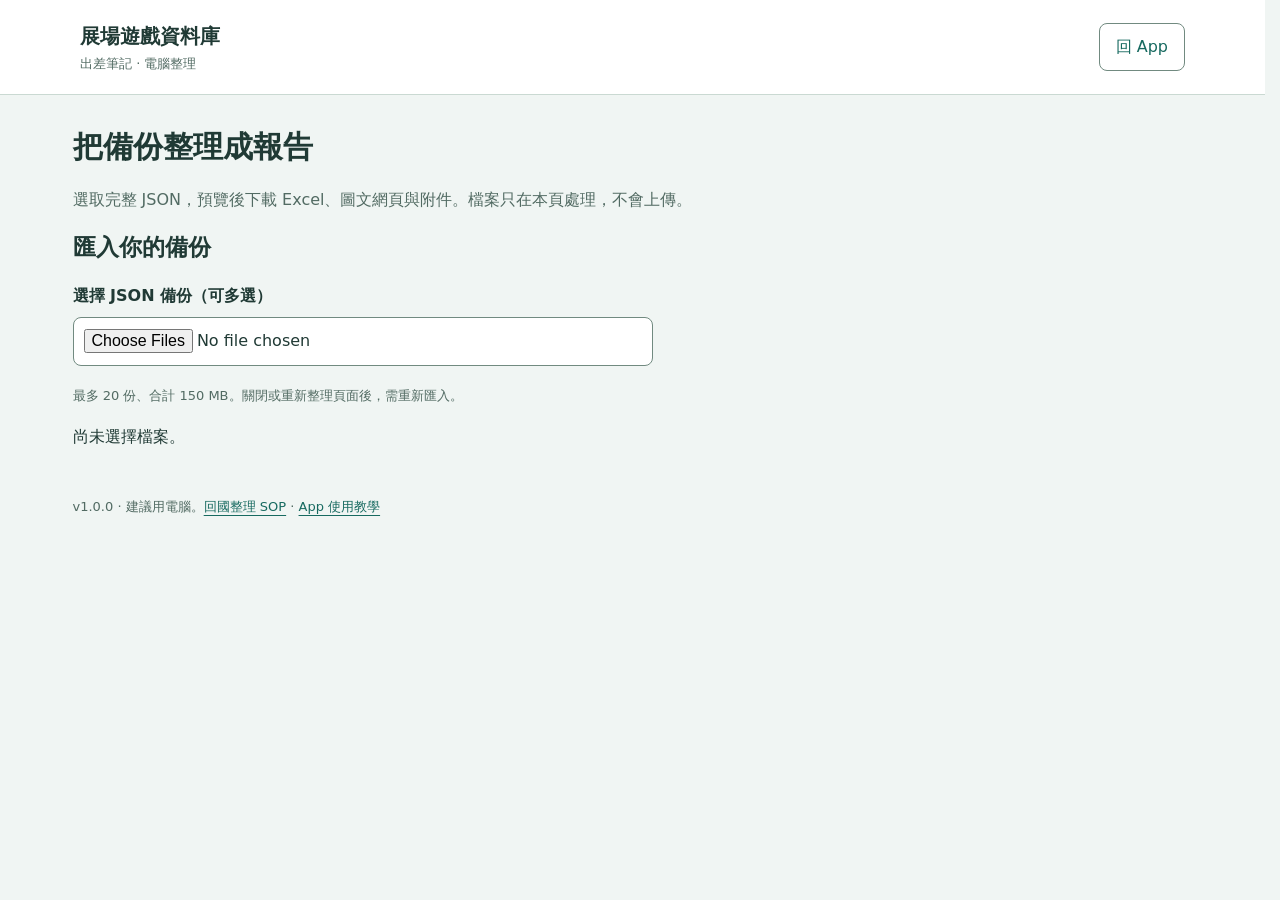
==== return.html @ 15c6d2ce "Release v2.6: separate personal notes and local return-report tool Add local JSON import and portabl" ====
<!doctype html><html lang="zh-Hant"><head><meta charset="utf-8"><meta name="viewport" content="width=device-width,initial-scale=1"><meta http-equiv="Content-Security-Policy" content="default-src 'self'; img-src 'self' blob: data:; media-src 'self' blob:; style-src 'self' 'unsafe-inline'; script-src 'self'; connect-src 'self'; object-src 'none'; base-uri 'none'; form-action 'none'"><title>回國整理｜展場遊戲資料庫</title><link rel="stylesheet" href="return.css"><script defer src="jszip.min.js"></script><script type="module" src="return-app.js"></script></head><body><header><div><strong>展場遊戲資料庫</strong><small>出差筆記 · 電腦整理</small></div><a class="button" href="index.html#more">回 App</a></header><main><h1>把備份整理成報告</h1><p class="muted">選取完整 JSON，預覽後下載 Excel、圖文網頁與附件。檔案只在本頁處理，不會上傳。</p><section aria-labelledby="import-title"><h2 id="import-title">匯入你的備份</h2><label class="file-label" for="files">選擇 JSON 備份（可多選）</label><input id="files" type="file" accept=".json,application/json" multiple><p class="muted"><small>最多 20 份、合計 150 MB。關閉或重新整理頁面後，需重新匯入。</small></p><p id="status" role="status" aria-live="polite">尚未選擇檔案。</p><div id="sources"></div></section><section id="workspace" hidden><div class="toolbar"><label>搜尋<input id="search" type="search" placeholder="遊戲、廠商、筆記或紀錄者"></label><label>類別<select id="category"><option value="">全部</option><option>機台</option><option>賭場</option></select></label><button id="export" class="primary">下載整理包 ZIP</button><button id="clear">清空本頁</button></div><p id="summary"></p><p class="muted"><small>匯出包含所有勾選來源，不受搜尋篩選影響。尚未上網查證；跨檔紀錄分開保留。</small></p><div id="warnings"></div><div id="records"></div><button id="more" hidden>顯示更多紀錄</button></section><footer>v1.0.0 · 建議用電腦。<a href="G2E-Return-Workflow-SOP-v2.pdf" target="_blank" rel="noopener">回國整理 SOP</a> · <a href="G2E-App-Quick-Guide-v2.6.pdf" target="_blank" rel="noopener">App 使用教學</a></footer></main></body></html>
---- return.css ----
html{scrollbar-gutter:stable}
:root{color-scheme:light;--ink:#203a35;--green:#176a60;--muted:#526b63;--line:#cad9d2}*{box-sizing:border-box}body{margin:0;background:#f0f5f3;color:var(--ink);font:16px/1.65 system-ui,'Microsoft JhengHei',sans-serif}a{color:var(--green);text-underline-offset:4px}button,input,select{font:inherit}a:focus-visible,button:focus-visible,input:focus-visible,summary:focus-visible,select:focus-visible{outline:3px solid #176a60;outline-offset:3px}::selection{background:#c4e5d5}header{background:white;border-bottom:1px solid var(--line);padding:20px max(20px,calc((100vw - 1120px)/2));display:flex;justify-content:space-between;gap:20px;align-items:center}header strong{font-size:20px}header small{display:block;color:var(--muted)}main{max-width:1160px;margin:32px auto;padding:0 20px}h1{font-size:30px;line-height:1.3}h2{font-size:23px;margin:0 0 12px}h3{font-size:16px;margin:24px 0 8px}p{max-width:75ch}button,.button{display:inline-block;background:white;border:1px solid #718a80;border-radius:8px;padding:10px 16px;text-decoration:none;color:var(--green);cursor:pointer;min-height:44px}button:hover,.button:hover{background:#e3f1ea}button:disabled{opacity:.55;cursor:not-allowed}.primary{background:var(--green);color:white}.primary:hover{background:#10564e}input,select{padding:10px;border:1px solid #718a80;border-radius:8px;max-width:100%;background:white;color:var(--ink);caret-color:var(--green)}input::placeholder{color:var(--muted)}.toolbar{display:flex;gap:12px;flex-wrap:wrap;align-items:end;margin:24px 0}.toolbar label{display:grid;gap:6px}.toolbar input{min-width:240px}.muted{color:var(--muted)}.notice{padding:12px 16px;background:#fff5cf;color:#695211;border-radius:8px}.record{padding:26px;background:white;border:1px solid var(--line);border-radius:12px;margin:20px 0;overflow-wrap:anywhere}.record-head{display:flex;justify-content:space-between;gap:20px;border-bottom:1px solid var(--line);padding-bottom:12px}.record-head p{margin:0}.record-body{display:grid;grid-template-columns:minmax(220px,.8fr) minmax(0,1.2fr);gap:32px;padding-top:22px}figure{margin:0 0 20px}img{width:100%;max-height:440px;object-fit:contain;background:#f0f5f3}figcaption{font-size:13px;color:var(--muted)}audio{width:100%}.original{white-space:pre-wrap}details{margin-top:16px}summary{cursor:pointer;padding:8px 0;color:var(--green)}dl{display:grid;grid-template-columns:110px minmax(0,1fr);gap:10px}dt{color:var(--muted)}dd{margin:0;white-space:pre-wrap}small{font-size:13px}.empty{padding:32px 0;color:var(--muted)}[hidden]{display:none!important}footer{padding:30px 0;color:var(--muted);font-size:13px}@media(max-width:700px){header{align-items:start;padding:16px}header strong{font-size:17px}main{padding:0 16px}h1{font-size:26px}.record{padding:18px}.record-head{display:block}.record-body{grid-template-columns:1fr;gap:12px}.toolbar{align-items:stretch}.toolbar label,.toolbar button{width:100%}.toolbar input{width:100%}dl{grid-template-columns:90px minmax(0,1fr)}}@media print{.toolbar,.button,audio{display:none}body{background:white}.record{break-inside:avoid}}
.file-label{display:block;margin:16px 0 8px;font-weight:600}.source-row{display:flex;align-items:center;gap:20px;border-bottom:1px solid var(--line);padding:16px 0;overflow-wrap:anywhere}.source-row>label:first-child{flex:1}.source-row label input:not([type=checkbox]){display:block}.source-row small{max-width:220px}#status{white-space:pre-wrap;overflow-wrap:anywhere}input[type=file]{width:100%;max-width:580px}input[type=checkbox]{width:20px;height:20px;accent-color:var(--green)}@media(max-width:700px){.source-row{display:block}.source-row>label{display:block;margin:12px 0}.source-row input:not([type=checkbox]){width:100%}}
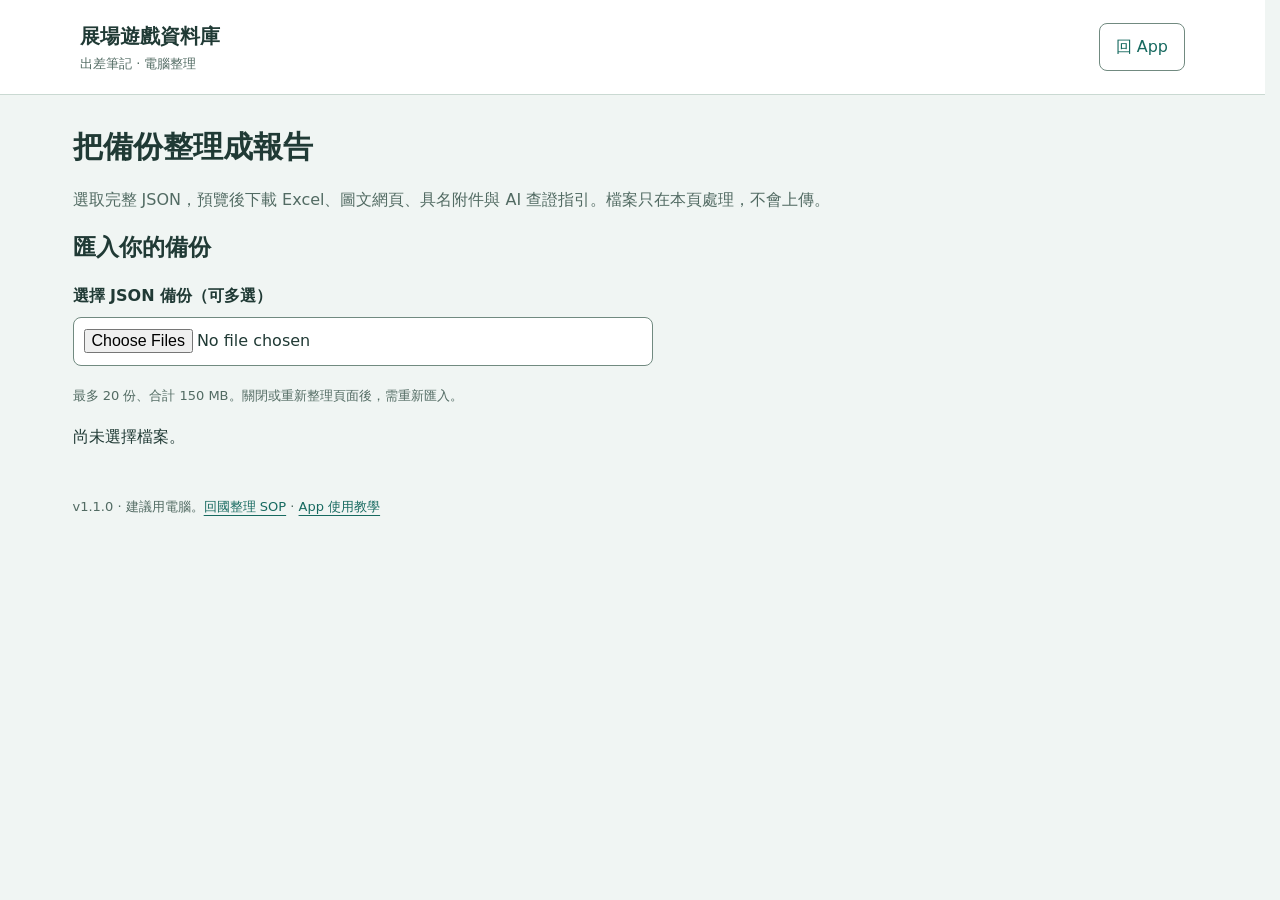
==== commit cafe600d: "Return tool v1.1.0: named media, readable workbook and AI guide Publish tool code and empty workbook" ====
--- a/return.html
+++ b/return.html
@@ -1 +1 @@
-<!doctype html><html lang="zh-Hant"><head><meta charset="utf-8"><meta name="viewport" content="width=device-width,initial-scale=1"><meta http-equiv="Content-Security-Policy" content="default-src 'self'; img-src 'self' blob: data:; media-src 'self' blob:; style-src 'self' 'unsafe-inline'; script-src 'self'; connect-src 'self'; object-src 'none'; base-uri 'none'; form-action 'none'"><title>回國整理｜展場遊戲資料庫</title><link rel="stylesheet" href="return.css"><script defer src="jszip.min.js"></script><script type="module" src="return-app.js"></script></head><body><header><div><strong>展場遊戲資料庫</strong><small>出差筆記 · 電腦整理</small></div><a class="button" href="index.html#more">回 App</a></header><main><h1>把備份整理成報告</h1><p class="muted">選取完整 JSON，預覽後下載 Excel、圖文網頁與附件。檔案只在本頁處理，不會上傳。</p><section aria-labelledby="import-title"><h2 id="import-title">匯入你的備份</h2><label class="file-label" for="files">選擇 JSON 備份（可多選）</label><input id="files" type="file" accept=".json,application/json" multiple><p class="muted"><small>最多 20 份、合計 150 MB。關閉或重新整理頁面後，需重新匯入。</small></p><p id="status" role="status" aria-live="polite">尚未選擇檔案。</p><div id="sources"></div></section><section id="workspace" hidden><div class="toolbar"><label>搜尋<input id="search" type="search" placeholder="遊戲、廠商、筆記或紀錄者"></label><label>類別<select id="category"><option value="">全部</option><option>機台</option><option>賭場</option></select></label><button id="export" class="primary">下載整理包 ZIP</button><button id="clear">清空本頁</button></div><p id="summary"></p><p class="muted"><small>匯出包含所有勾選來源，不受搜尋篩選影響。尚未上網查證；跨檔紀錄分開保留。</small></p><div id="warnings"></div><div id="records"></div><button id="more" hidden>顯示更多紀錄</button></section><footer>v1.0.0 · 建議用電腦。<a href="G2E-Return-Workflow-SOP-v2.pdf" target="_blank" rel="noopener">回國整理 SOP</a> · <a href="G2E-App-Quick-Guide-v2.6.pdf" target="_blank" rel="noopener">App 使用教學</a></footer></main></body></html>
+<!doctype html><html lang="zh-Hant"><head><meta charset="utf-8"><meta name="viewport" content="width=device-width,initial-scale=1"><meta http-equiv="Content-Security-Policy" content="default-src 'self'; img-src 'self' blob: data:; media-src 'self' blob:; style-src 'self' 'unsafe-inline'; script-src 'self'; connect-src 'self'; object-src 'none'; base-uri 'none'; form-action 'none'"><title>回國整理｜展場遊戲資料庫</title><link rel="stylesheet" href="return.css?v=1.1.0"><script defer src="jszip.min.js"></script><script type="module" src="return-app.js?v=1.1.0"></script></head><body><header><div><strong>展場遊戲資料庫</strong><small>出差筆記 · 電腦整理</small></div><a class="button" href="index.html#more">回 App</a></header><main><h1>把備份整理成報告</h1><p class="muted">選取完整 JSON，預覽後下載 Excel、圖文網頁、具名附件與 AI 查證指引。檔案只在本頁處理，不會上傳。</p><section aria-labelledby="import-title"><h2 id="import-title">匯入你的備份</h2><label class="file-label" for="files">選擇 JSON 備份（可多選）</label><input id="files" type="file" accept=".json,application/json" multiple><p class="muted"><small>最多 20 份、合計 150 MB。關閉或重新整理頁面後，需重新匯入。</small></p><p id="status" role="status" aria-live="polite">尚未選擇檔案。</p><div id="sources"></div></section><section id="workspace" hidden><div class="toolbar"><label>搜尋<input id="search" type="search" placeholder="遊戲、廠商、筆記或紀錄者"></label><label>類別<select id="category"><option value="">全部</option><option>機台</option><option>賭場</option></select></label><label>廠商<select id="vendor"><option value="">全部廠商</option></select></label><button id="reset">清除篩選</button><button id="export" class="primary">下載整理包 ZIP</button><button id="clear">清空本頁</button></div><p id="summary"></p><p class="muted"><small>匯出包含所有勾選來源，不受搜尋篩選影響。尚未上網查證；跨檔紀錄分開保留。</small></p><div id="warnings"></div><div id="records" class="scan-list"></div><button id="more" hidden>顯示更多紀錄</button></section><footer>v1.1.0 · 建議用電腦。<a href="G2E-Return-Workflow-SOP-v2.pdf" target="_blank" rel="noopener">回國整理 SOP</a> · <a href="G2E-App-Quick-Guide-v2.6.pdf" target="_blank" rel="noopener">App 使用教學</a></footer></main></body></html>
--- a/return.css
+++ b/return.css
@@ -1,3 +1,2 @@
-html{scrollbar-gutter:stable}
-:root{color-scheme:light;--ink:#203a35;--green:#176a60;--muted:#526b63;--line:#cad9d2}*{box-sizing:border-box}body{margin:0;background:#f0f5f3;color:var(--ink);font:16px/1.65 system-ui,'Microsoft JhengHei',sans-serif}a{color:var(--green);text-underline-offset:4px}button,input,select{font:inherit}a:focus-visible,button:focus-visible,input:focus-visible,summary:focus-visible,select:focus-visible{outline:3px solid #176a60;outline-offset:3px}::selection{background:#c4e5d5}header{background:white;border-bottom:1px solid var(--line);padding:20px max(20px,calc((100vw - 1120px)/2));display:flex;justify-content:space-between;gap:20px;align-items:center}header strong{font-size:20px}header small{display:block;color:var(--muted)}main{max-width:1160px;margin:32px auto;padding:0 20px}h1{font-size:30px;line-height:1.3}h2{font-size:23px;margin:0 0 12px}h3{font-size:16px;margin:24px 0 8px}p{max-width:75ch}button,.button{display:inline-block;background:white;border:1px solid #718a80;border-radius:8px;padding:10px 16px;text-decoration:none;color:var(--green);cursor:pointer;min-height:44px}button:hover,.button:hover{background:#e3f1ea}button:disabled{opacity:.55;cursor:not-allowed}.primary{background:var(--green);color:white}.primary:hover{background:#10564e}input,select{padding:10px;border:1px solid #718a80;border-radius:8px;max-width:100%;background:white;color:var(--ink);caret-color:var(--green)}input::placeholder{color:var(--muted)}.toolbar{display:flex;gap:12px;flex-wrap:wrap;align-items:end;margin:24px 0}.toolbar label{display:grid;gap:6px}.toolbar input{min-width:240px}.muted{color:var(--muted)}.notice{padding:12px 16px;background:#fff5cf;color:#695211;border-radius:8px}.record{padding:26px;background:white;border:1px solid var(--line);border-radius:12px;margin:20px 0;overflow-wrap:anywhere}.record-head{display:flex;justify-content:space-between;gap:20px;border-bottom:1px solid var(--line);padding-bottom:12px}.record-head p{margin:0}.record-body{display:grid;grid-template-columns:minmax(220px,.8fr) minmax(0,1.2fr);gap:32px;padding-top:22px}figure{margin:0 0 20px}img{width:100%;max-height:440px;object-fit:contain;background:#f0f5f3}figcaption{font-size:13px;color:var(--muted)}audio{width:100%}.original{white-space:pre-wrap}details{margin-top:16px}summary{cursor:pointer;padding:8px 0;color:var(--green)}dl{display:grid;grid-template-columns:110px minmax(0,1fr);gap:10px}dt{color:var(--muted)}dd{margin:0;white-space:pre-wrap}small{font-size:13px}.empty{padding:32px 0;color:var(--muted)}[hidden]{display:none!important}footer{padding:30px 0;color:var(--muted);font-size:13px}@media(max-width:700px){header{align-items:start;padding:16px}header strong{font-size:17px}main{padding:0 16px}h1{font-size:26px}.record{padding:18px}.record-head{display:block}.record-body{grid-template-columns:1fr;gap:12px}.toolbar{align-items:stretch}.toolbar label,.toolbar button{width:100%}.toolbar input{width:100%}dl{grid-template-columns:90px minmax(0,1fr)}}@media print{.toolbar,.button,audio{display:none}body{background:white}.record{break-inside:avoid}}
+html{scrollbar-gutter:stable}:root{color-scheme:light;--ink:#203a35;--green:#176a60;--muted:#526b63;--line:#cad9d2}*{box-sizing:border-box}body{margin:0;background:#f0f5f3;color:var(--ink);font:16px/1.65 system-ui,'Microsoft JhengHei',sans-serif}a{color:var(--green);text-underline-offset:4px}button,input,select{font:inherit}a:focus-visible,button:focus-visible,input:focus-visible,summary:focus-visible,select:focus-visible{outline:3px solid #176a60;outline-offset:3px}::selection{background:#c4e5d5}header{background:white;border-bottom:1px solid var(--line);padding:20px max(20px,calc((100vw - 1120px)/2));display:flex;justify-content:space-between;gap:20px;align-items:center}header strong{font-size:20px}header small{display:block;color:var(--muted)}main{max-width:1160px;margin:32px auto;padding:0 20px}h1{font-size:30px;line-height:1.3}h2{font-size:23px;margin:0 0 12px}h3{font-size:16px;margin:24px 0 8px}p{max-width:75ch}button,.button{display:inline-block;background:white;border:1px solid #718a80;border-radius:8px;padding:10px 16px;text-decoration:none;color:var(--green);cursor:pointer;min-height:44px}button:hover,.button:hover{background:#e3f1ea}button:disabled{opacity:.55;cursor:not-allowed}.primary{background:var(--green);color:white}.primary:hover{background:#10564e}input,select{padding:10px;border:1px solid #718a80;border-radius:8px;max-width:100%;background:white;color:var(--ink);caret-color:var(--green)}input::placeholder{color:var(--muted)}.toolbar{display:flex;gap:12px;flex-wrap:wrap;align-items:end;margin:24px 0}.toolbar label{display:grid;gap:6px}.toolbar input{min-width:240px}.muted{color:var(--muted)}.notice{padding:12px 16px;background:#fff5cf;color:#695211;border-radius:8px}.record{padding:26px;background:white;border:1px solid var(--line);border-radius:12px;margin:20px 0;overflow-wrap:anywhere}.record-head{display:flex;justify-content:space-between;gap:20px;border-bottom:1px solid var(--line);padding-bottom:12px}.record-head p{margin:0}.record-body{display:grid;grid-template-columns:minmax(220px,.8fr) minmax(0,1.2fr);gap:32px;padding-top:22px}figure{margin:0 0 20px}img{width:100%;max-height:440px;object-fit:contain;background:#f0f5f3}figcaption{font-size:13px;color:var(--muted)}audio{width:100%}.original{white-space:pre-wrap}details{margin-top:16px}summary{cursor:pointer;padding:8px 0;color:var(--green)}dl{display:grid;grid-template-columns:110px minmax(0,1fr);gap:10px}dt{color:var(--muted)}dd{margin:0;white-space:pre-wrap}small{font-size:13px}.empty{padding:32px 0;color:var(--muted)}[hidden]{display:none!important}footer{padding:30px 0;color:var(--muted);font-size:13px}@media(max-width:700px){header{align-items:start;padding:16px}header strong{font-size:17px}main{padding:0 16px}h1{font-size:26px}.record{padding:18px}.record-head{display:block}.record-body{grid-template-columns:1fr;gap:12px}.toolbar{align-items:stretch}.toolbar label,.toolbar button{width:100%}.toolbar input{width:100%}dl{grid-template-columns:90px minmax(0,1fr)}}@media print{.toolbar,.button,audio{display:none}body{background:white}.record{break-inside:avoid}}.quick-row{display:grid;grid-template-columns:140px minmax(0,1fr);gap:24px;align-items:start}.quick-row .cover{width:140px;height:132px;object-fit:contain;background:#f0f5f3}.quick-row .no-cover{display:grid;place-items:center;color:var(--muted);font-size:14px}.quick-row h2{margin:0 0 4px}.quick-row p{margin:4px 0}.quick-row .excerpt{display:-webkit-box;-webkit-line-clamp:2;-webkit-box-orient:vertical;overflow:hidden}.record>details{margin-top:12px}.record>details>summary{min-height:44px}.record{border-radius:0;border-width:0 0 1px;margin:0;padding:24px 0;background:transparent}.record-body{border-top:1px solid var(--line)}.record-head{overflow-wrap:anywhere}.scan-list{background:white;padding:0 24px}.report-filters{padding:16px 0;border-bottom:1px solid var(--line)}.report-filters output{font-variant-numeric:tabular-nums;color:var(--muted)}.report-filters select{min-width:120px}.record:target{outline:2px solid var(--green);outline-offset:4px}@media(max-width:700px){.quick-row{grid-template-columns:88px minmax(0,1fr);gap:16px}.quick-row .cover{width:88px;height:110px}.quick-row h2{font-size:20px}.scan-list{padding:0 16px}.report-filters{display:grid;grid-template-columns:1fr 1fr;gap:12px}.report-filters label:first-child{grid-column:1/-1}.report-filters input{min-width:0}.report-filters select{min-width:0;width:100%}.report-filters button{width:auto}.record{padding:20px 0}}
 .file-label{display:block;margin:16px 0 8px;font-weight:600}.source-row{display:flex;align-items:center;gap:20px;border-bottom:1px solid var(--line);padding:16px 0;overflow-wrap:anywhere}.source-row>label:first-child{flex:1}.source-row label input:not([type=checkbox]){display:block}.source-row small{max-width:220px}#status{white-space:pre-wrap;overflow-wrap:anywhere}input[type=file]{width:100%;max-width:580px}input[type=checkbox]{width:20px;height:20px;accent-color:var(--green)}@media(max-width:700px){.source-row{display:block}.source-row>label{display:block;margin:12px 0}.source-row input:not([type=checkbox]){width:100%}}
